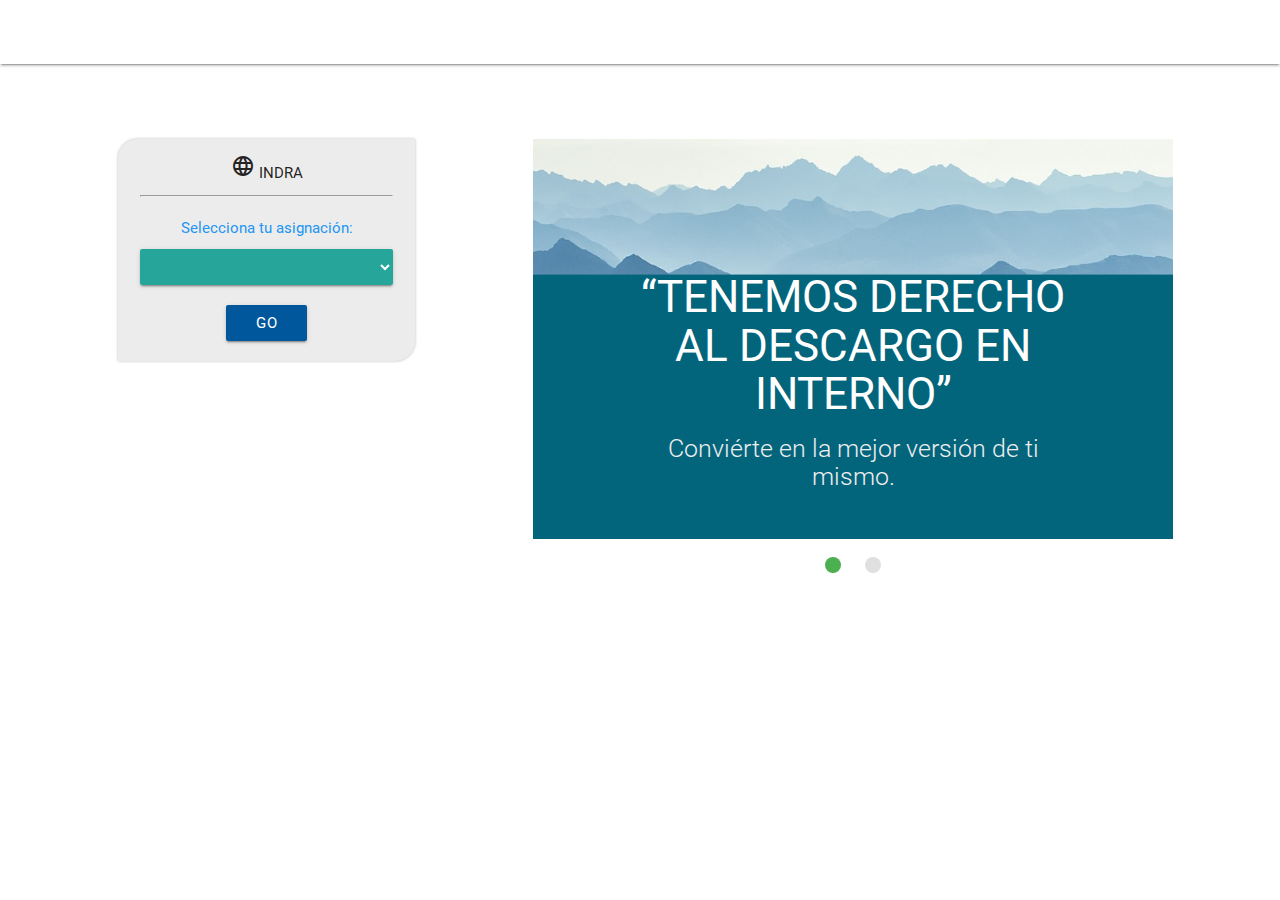
==== index.html @ 90d7a227 "first tickets" ====
<!DOCTYPE html>
<html lang="en">
<head>
    <meta charset="UTF-8">
    <meta name="viewport" content="width=device-width, initial-scale=1.0">
    <meta http-equiv="X-UA-Compatible" content="ie=edge">
    <!-- Enlazamos nuestro framework _materialize_ -->
    <link rel="stylesheet" href="vendors/materialize/css/materialize.min.css">
    <!-- Enlazamos nuestra hoja de estilo css -->
    <link rel="stylesheet" href="css/main.css">
    <!-- Enlazamos nuestro logo -->
    <link rel="shortcut icon" href="assets/logo/logo-sinfondo1.png">
    <title>Frente Indra</title>
</head>
<body>
  <div class="contenedor">
    <div class="row">
      <div class="s8 l12 m8 center" id="title-sh">
          <h1 class="green-text">Indra</h1>
      </div>
      <div class="col s12 center-align">
         
        <figure class="logo" id="logosplach">
         
          <img src="assets/logo/fa3.png" class="hoverable" id="lg" alt="">
        </figure>
      </div>
    </div>
  </div>
  <!-- Enlazamos la librería Jquery -->
  <script src="vendors/jquery/jquery-3.2.1.min.js"></script>
  <!-- Enlazamos el archivo jquery de materialize -->
  <script src="vendors/materialize/js/materialize.min.js"></script>
  <!-- Enlazamos nuestro archivo JS -->
  <script src="js/app.js"></script>
</body>
</html>
---- css/main.css ----
* {
    margin: 0;
    padding: 0;
    box-sizing: border-box;
}

.logo {
    margin-top: 35vh;
}

#lg {
    width: 13em;
    display: none;
}
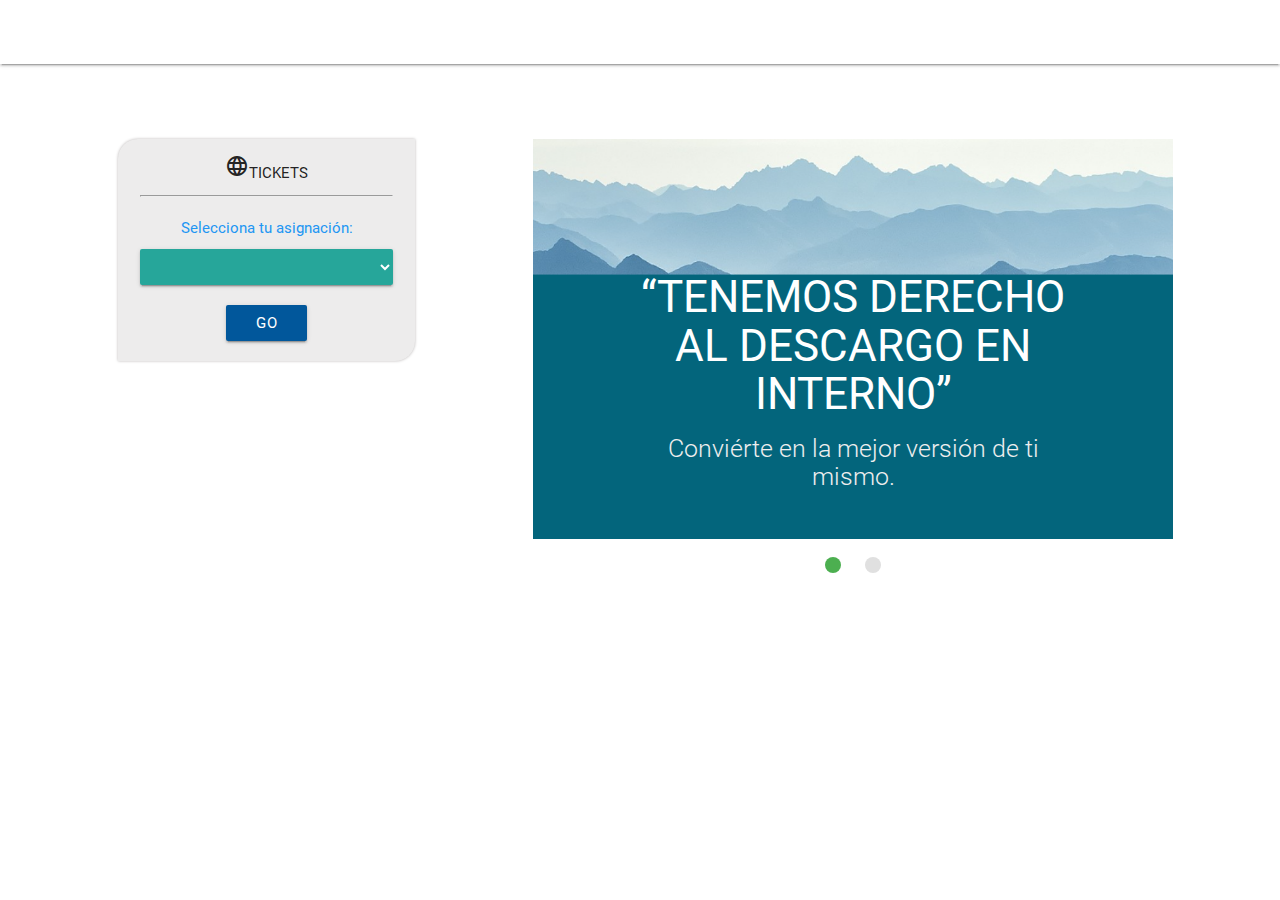
==== commit 33aaac02: "version2" ====
--- a/index.html
+++ b/index.html
@@ -9,22 +9,14 @@
     <!-- Enlazamos nuestra hoja de estilo css -->
     <link rel="stylesheet" href="css/main.css">
     <!-- Enlazamos nuestro logo -->
-    <link rel="shortcut icon" href="assets/logo/logo-sinfondo1.png">
-    <title>Frente Indra</title>
+    <title>FA</title>
 </head>
 <body>
   <div class="contenedor">
     <div class="row">
       <div class="s8 l12 m8 center" id="title-sh">
-          <h1 class="green-text">Indra</h1>
       </div>
       <div class="col s12 center-align">
-         
-        <figure class="logo" id="logosplach">
-         
-          <img src="assets/logo/fa3.png" class="hoverable" id="lg" alt="">
-        </figure>
-      </div>
     </div>
   </div>
   <!-- Enlazamos la librería Jquery -->
